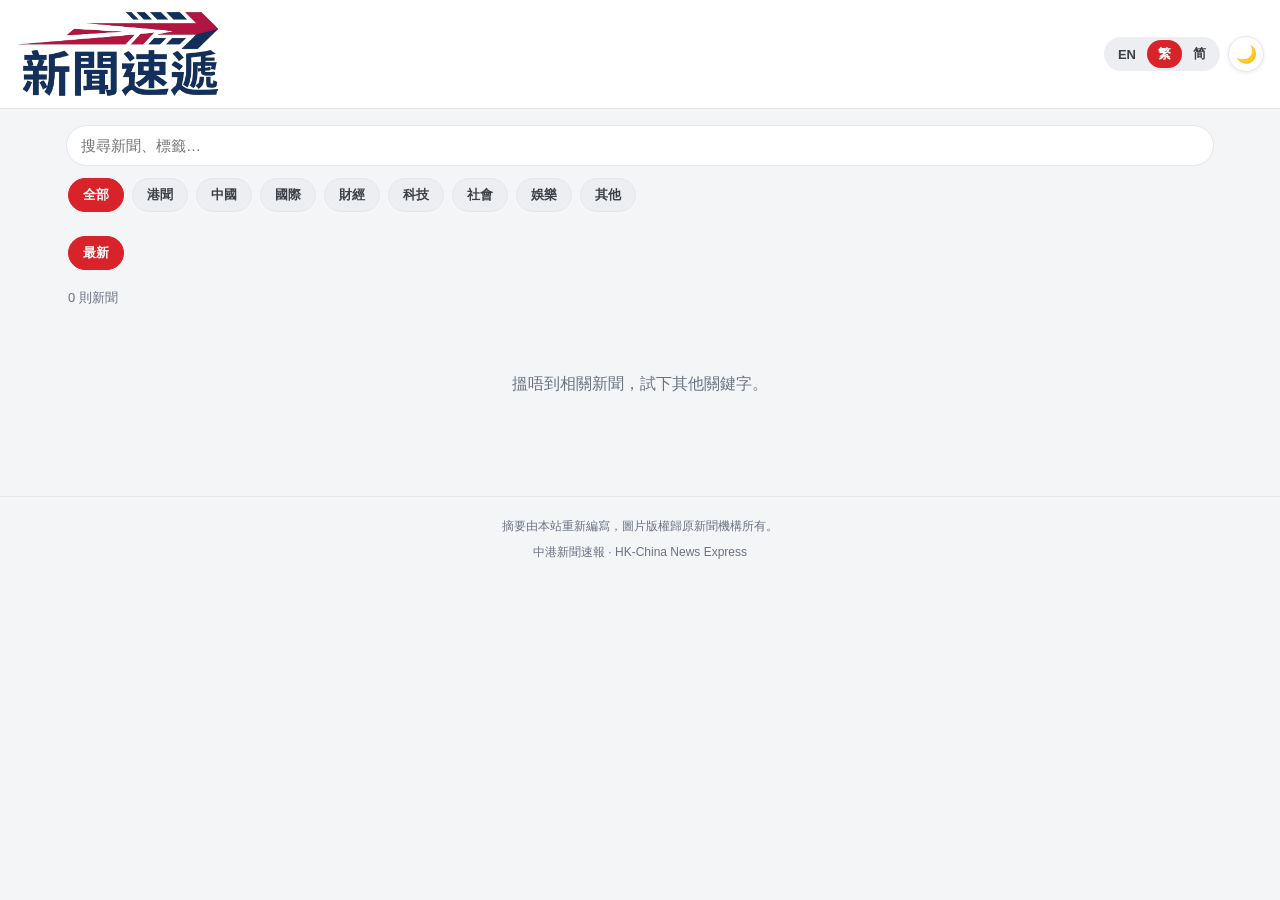
==== index.html @ 53300a4c "Add app: Vercel serverless API + rewritten homepage + seed data Parallel build — the static site kee" ====
<!DOCTYPE html>
<html lang="zh-Hant" data-theme="light">
<head>
<meta charset="UTF-8">
<meta name="viewport" content="width=device-width, initial-scale=1">
<title>中港新聞速報 | HK-China News Express</title>
<meta name="description" content="香港及中國綜合新聞，每小時更新。Hong Kong & China general news, updated hourly.">
<meta property="og:site_name" content="中港新聞速報 HK-China News Express">
<meta property="og:type" content="website">
<meta property="og:title" content="中港新聞速報 | HK-China News Express">
<meta property="og:description" content="香港及中國綜合新聞，每小時更新。Hong Kong & China general news, updated hourly.">
<link rel="icon" href="assets/favicon.png">
<link rel="stylesheet" href="assets/style.css">
<script>
function logoFallback(){var b=document.getElementById("brandName");if(b)b.style.display="flex";["logoLight","logoDark"].forEach(function(id){var e=document.getElementById(id);if(e)e.style.display="none";});}
</script>
<script defer src="/_vercel/insights/script.js"></script>
</head>
<body>
<header class="topbar">
  <a class="brand" href="./" aria-label="home">
    <img id="logoLight" class="logo-img" src="assets/logo-light.png" alt="中港新聞速報 HK-China News Express" onerror="logoFallback()">
    <img id="logoDark" class="logo-img" src="assets/logo-dark.png" alt="中港新聞速報 HK-China News Express" style="display:none" onerror="logoFallback()">
    <span class="brand-name" id="brandName" style="display:none"><strong data-i18n="siteName">中港新聞速報</strong><small>HK-CHINA NEWS EXPRESS</small></span>
  </a>
  <div class="controls">
    <div class="lang-switch" role="group" aria-label="language">
      <button data-lang="en">EN</button><button data-lang="zh_hant">繁</button><button data-lang="zh_hans">简</button>
    </div>
    <button id="themeBtn" class="icon-btn" aria-label="theme">🌙</button>
  </div>
</header>

<main>
  <section class="toolbar">
    <input id="search" class="searchbar" data-i18n-ph="search" placeholder="搜尋新聞、標籤、球隊…" autocomplete="off">
    <div id="catChips" class="chips"></div>
    <div id="dateChips" class="chips"></div>
  </section>
  <div id="meta" class="meta"></div>
  <section id="cards" class="cards"></section>
  <p id="empty" class="empty" hidden data-i18n="noResult"></p>
  <div class="loadmore"><button id="loadMore" class="btn ghost" data-i18n="loadMore" hidden></button></div>
</main>

<footer>
  <p data-i18n="footer"></p>
  <p style="margin-top:6px">中港新聞速報 · HK-China News Express</p>
</footer>

<div id="toast" class="toast"></div>
<script src="assets/app.js"></script>
</body>
</html>
---- assets/style.css ----
/* 中港體育速報 HK-China Sports Express */
*{box-sizing:border-box;margin:0;padding:0}
:root{
  --bg:#f4f5f7;--card:#ffffff;--text:#191c20;--muted:#6b7280;
  --accent:#d8232a;--accent-soft:#fdeeee;--border:#e4e6eb;
  --chip:#eceef1;--chip-text:#3c4046;--shadow:0 1px 4px rgba(0,0,0,.08);
  --radius:12px;--header-bg:rgba(255,255,255,.94);
}
[data-theme="dark"]{
  --bg:#0e1013;--card:#171b21;--text:#e9ebee;--muted:#9aa1ab;
  --accent:#ff5257;--accent-soft:#2b1718;--border:#242a33;
  --chip:#20262e;--chip-text:#c9ced6;--shadow:0 1px 4px rgba(0,0,0,.45);
  --header-bg:rgba(14,16,19,.94);
}
html{-webkit-text-size-adjust:100%}
body{font-family:-apple-system,BlinkMacSystemFont,"Segoe UI","PingFang HK","PingFang SC","Hiragino Sans GB","Microsoft JhengHei","Microsoft YaHei",Roboto,"Helvetica Neue",Arial,sans-serif;background:var(--bg);color:var(--text);line-height:1.6;transition:background .25s,color .25s}
a{color:inherit}
img{display:block;max-width:100%}

/* header */
.topbar{position:sticky;top:0;z-index:50;display:flex;align-items:center;justify-content:space-between;gap:12px;padding:10px 16px;background:var(--header-bg);backdrop-filter:blur(10px);-webkit-backdrop-filter:blur(10px);border-bottom:1px solid var(--border)}
.brand{display:flex;align-items:center;gap:10px;text-decoration:none}
.brand .logo-img{height:88px;width:auto;border-radius:10px}
@media (max-width:640px){.brand .logo-img{height:64px}}
.brand-name{display:flex;flex-direction:column;line-height:1.25}
.brand-name strong{font-size:18px;letter-spacing:.5px}
.brand-name small{font-size:10px;color:var(--muted);letter-spacing:1.5px}
.controls{display:flex;align-items:center;gap:8px}
.lang-switch{display:flex;background:var(--chip);border-radius:999px;padding:3px}
.lang-switch button{border:0;background:transparent;color:var(--chip-text);font-size:13px;font-weight:600;padding:5px 11px;border-radius:999px;cursor:pointer}
.lang-switch button.active{background:var(--accent);color:#fff}
.icon-btn{border:1px solid var(--border);background:var(--card);color:var(--text);width:36px;height:36px;border-radius:50%;font-size:17px;cursor:pointer;display:flex;align-items:center;justify-content:center;box-shadow:var(--shadow)}

/* toolbar */
.toolbar{max-width:1180px;margin:0 auto;padding:16px 16px 4px}
.searchbar{width:100%;padding:11px 14px;font-size:15px;border:1px solid var(--border);border-radius:999px;background:var(--card);color:var(--text);outline:none}
.searchbar:focus{border-color:var(--accent)}
.chips{display:flex;gap:8px;overflow-x:auto;padding:12px 2px;scrollbar-width:none}
.chips::-webkit-scrollbar{display:none}
.chip{flex:0 0 auto;border:1px solid var(--border);background:var(--chip);color:var(--chip-text);font-size:13px;font-weight:600;padding:7px 14px;border-radius:999px;cursor:pointer;white-space:nowrap}
.chip.active{background:var(--accent);border-color:var(--accent);color:#fff}
.chip .n{opacity:.65;font-weight:400;font-size:12px}

/* meta + cards */
.meta{max-width:1180px;margin:0 auto;padding:2px 18px 8px;color:var(--muted);font-size:13px}
.cards{max-width:1180px;margin:0 auto;padding:6px 16px 8px;display:grid;gap:16px;grid-template-columns:1fr}
@media(min-width:640px){.cards{grid-template-columns:1fr 1fr}}
@media(min-width:1024px){.cards{grid-template-columns:1fr 1fr 1fr}}
.card{background:var(--card);border:1px solid var(--border);border-radius:var(--radius);overflow:hidden;box-shadow:var(--shadow);display:flex;flex-direction:column;transition:transform .15s}
.card:hover{transform:translateY(-2px)}
.thumb{position:relative;aspect-ratio:16/9;background:linear-gradient(135deg,var(--accent-soft),var(--chip));overflow:hidden;text-decoration:none}
.thumb img{width:100%;height:100%;object-fit:cover}
.thumb .noimg{position:absolute;inset:0;display:flex;align-items:center;justify-content:center;font-size:44px;opacity:.5}
.card-body{padding:14px 16px;display:flex;flex-direction:column;gap:8px;flex:1}
.card-top{display:flex;align-items:center;gap:8px;font-size:12px;color:var(--muted)}
.cat-tag{background:var(--accent-soft);color:var(--accent);font-weight:700;padding:2px 10px;border-radius:999px;font-size:12px}
.card-title{font-size:17px;line-height:1.45;font-weight:700}
.card-title a{text-decoration:none}
.card-title a:hover{color:var(--accent)}
.card-summary{font-size:14px;color:var(--muted);display:-webkit-box;-webkit-line-clamp:3;-webkit-box-orient:vertical;overflow:hidden}
.tags{display:flex;flex-wrap:wrap;gap:6px}
.tag{font-size:12px;background:var(--chip);color:var(--chip-text);border-radius:999px;padding:3px 10px;cursor:pointer;border:0}
.tag:hover{background:var(--accent);color:#fff}
.card-foot{margin-top:auto;display:flex;align-items:center;justify-content:space-between;gap:8px;padding-top:8px;border-top:1px solid var(--border)}
.src{font-size:12px;color:var(--muted)}
.actions{display:flex;gap:6px}
.abtn{border:1px solid var(--border);background:var(--card);color:var(--text);font-size:12px;font-weight:600;padding:6px 10px;border-radius:8px;cursor:pointer;text-decoration:none;display:inline-flex;align-items:center;gap:4px}
.abtn.primary{background:var(--accent);border-color:var(--accent);color:#fff}
.abtn:hover{filter:brightness(1.08)}

/* load more / empty */
.loadmore{text-align:center;padding:18px}
.btn{border:1px solid var(--border);background:var(--card);color:var(--text);font-size:14px;font-weight:600;padding:10px 26px;border-radius:999px;cursor:pointer}
.btn.ghost{background:transparent}
.btn:hover{border-color:var(--accent);color:var(--accent)}
.empty{text-align:center;color:var(--muted);padding:40px 16px}
footer{border-top:1px solid var(--border);margin-top:24px;padding:20px 16px;text-align:center;color:var(--muted);font-size:12px}

/* toast */
.toast{position:fixed;left:50%;bottom:28px;transform:translateX(-50%) translateY(20px);background:#222;color:#fff;font-size:14px;padding:10px 20px;border-radius:999px;opacity:0;pointer-events:none;transition:all .25s;z-index:99}
.toast.show{opacity:1;transform:translateX(-50%) translateY(0)}

/* article page */
.article-wrap{max-width:760px;margin:24px auto;padding:0 16px}
.article-wrap .card{font-size:16px}
.article-hero{width:100%;border-radius:var(--radius);overflow:hidden;margin-bottom:16px;background:linear-gradient(135deg,var(--accent-soft),var(--chip))}
.article-hero img{width:100%;max-height:420px;object-fit:cover}
.article-hero .noimg{display:flex;align-items:center;justify-content:center;min-height:180px;font-size:56px;opacity:.6}
.article-wrap h1{font-size:24px;line-height:1.4;margin:10px 0}
.article-wrap .lead{font-size:16px;color:var(--text);margin:12px 0}
.article-wrap .alt-titles{margin:14px 0;padding:12px;border-left:3px solid var(--accent);background:var(--card);border-radius:0 8px 8px 0}
.article-wrap .alt-titles p{font-size:13px;color:var(--muted);margin:4px 0}
.backlink{display:inline-block;margin:16px; font-size:14px;color:var(--accent);text-decoration:none;font-weight:600}

/* article topbar: backlink + language switch + theme toggle (2026-11-04) */
.article-topbar{display:flex;justify-content:space-between;align-items:center;gap:10px;max-width:760px;margin:0 auto;padding:14px 16px 0}
.article-topbar .backlink{margin:0}
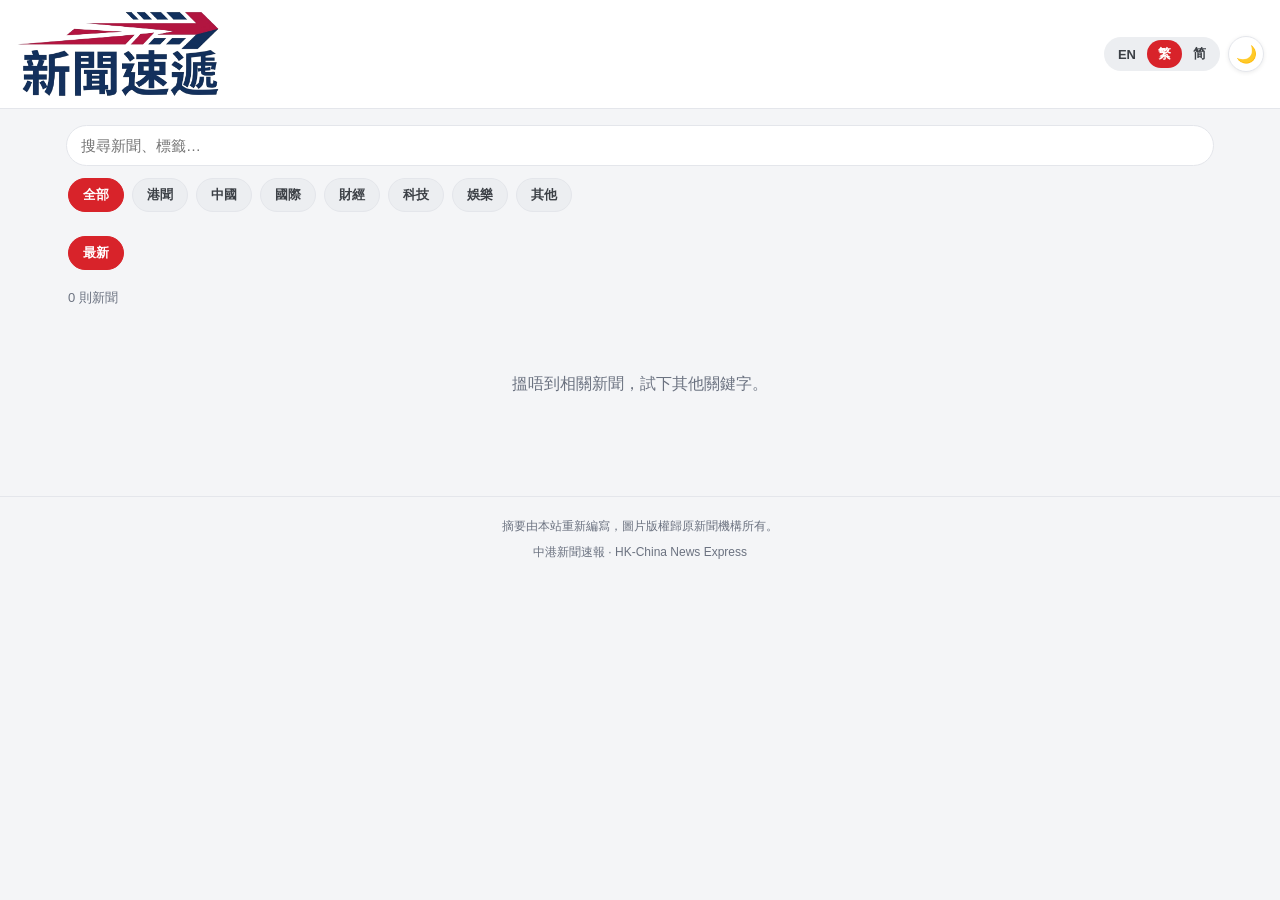
==== commit 0f9eae52: "Add canonical tags: every article page declares its www.hkcnexpress.com URL and the homepage declare" ====
--- a/index.html
+++ b/index.html
@@ -11,8 +11,17 @@
 <meta property="og:description" content="香港及中國綜合新聞，每小時更新。Hong Kong & China general news, updated hourly.">
 <link rel="icon" href="assets/favicon.png">
 <link rel="stylesheet" href="assets/style.css">
+<!-- Canonical: this page is served from apex and www; www is the primary host (same reason as the article pages — see api/article-page.js). -->
+<link rel="canonical" href="https://www.hkcnexpress.com/">
 <script>
 function logoFallback(){var b=document.getElementById("brandName");if(b)b.style.display="flex";["logoLight","logoDark"].forEach(function(id){var e=document.getElementById(id);if(e)e.style.display="none";});}
+</script>
+<!-- Vercel Web Analytics: window.va stub (exactly what @vercel/analytics
+     v2 inject() does first). The script tag below is the Speed Insights tag
+     already on this page; @vercel/analytics v2 inject() loads the same
+     /_vercel/insights/script.js in production, so one tag serves both. -->
+<script>
+  window.va = window.va || function () { (window.vaq = window.vaq || []).push(arguments); };
 </script>
 <script defer src="/_vercel/insights/script.js"></script>
 </head>
--- a/assets/style.css
+++ b/assets/style.css
@@ -50,7 +50,6 @@
 .card:hover{transform:translateY(-2px)}
 .thumb{position:relative;aspect-ratio:16/9;background:linear-gradient(135deg,var(--accent-soft),var(--chip));overflow:hidden;text-decoration:none}
 .thumb img{width:100%;height:100%;object-fit:cover}
-.thumb .noimg{position:absolute;inset:0;display:flex;align-items:center;justify-content:center;font-size:44px;opacity:.5}
 .card-body{padding:14px 16px;display:flex;flex-direction:column;gap:8px;flex:1}
 .card-top{display:flex;align-items:center;gap:8px;font-size:12px;color:var(--muted)}
 .cat-tag{background:var(--accent-soft);color:var(--accent);font-weight:700;padding:2px 10px;border-radius:999px;font-size:12px}
@@ -83,9 +82,8 @@
 /* article page */
 .article-wrap{max-width:760px;margin:24px auto;padding:0 16px}
 .article-wrap .card{font-size:16px}
-.article-hero{width:100%;border-radius:var(--radius);overflow:hidden;margin-bottom:16px;background:linear-gradient(135deg,var(--accent-soft),var(--chip))}
+.article-hero{position:relative;width:100%;border-radius:var(--radius);overflow:hidden;margin-bottom:16px;background:linear-gradient(135deg,var(--accent-soft),var(--chip))}
 .article-hero img{width:100%;max-height:420px;object-fit:cover}
-.article-hero .noimg{display:flex;align-items:center;justify-content:center;min-height:180px;font-size:56px;opacity:.6}
 .article-wrap h1{font-size:24px;line-height:1.4;margin:10px 0}
 .article-wrap .lead{font-size:16px;color:var(--text);margin:12px 0}
 .article-wrap .alt-titles{margin:14px 0;padding:12px;border-left:3px solid var(--accent);background:var(--card);border-radius:0 8px 8px 0}
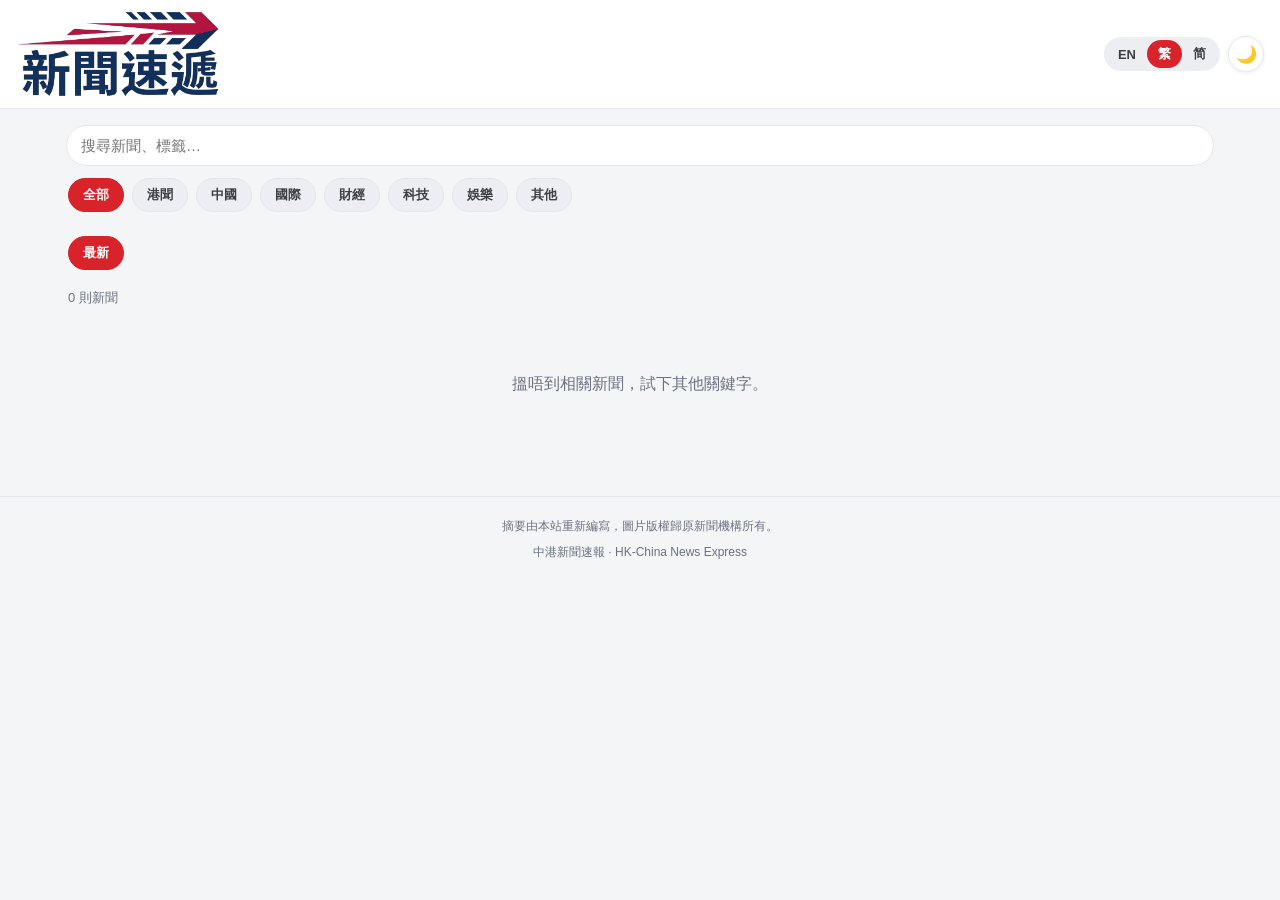
==== commit e54b841e: "首頁加 og:image＋og:url，冇圖文章 fallback 用站 logo（修 Facebook 空白 preview）" ====
--- a/index.html
+++ b/index.html
@@ -9,6 +9,8 @@
 <meta property="og:type" content="website">
 <meta property="og:title" content="中港新聞速報 | HK-China News Express">
 <meta property="og:description" content="香港及中國綜合新聞，每小時更新。Hong Kong & China general news, updated hourly.">
+<meta property="og:image" content="https://www.hkcnexpress.com/assets/og-image.jpg">
+<meta property="og:url" content="https://www.hkcnexpress.com/">
 <link rel="icon" href="assets/favicon.png">
 <link rel="stylesheet" href="assets/style.css">
 <!-- Canonical: this page is served from apex and www; www is the primary host (same reason as the article pages — see api/article-page.js). -->
